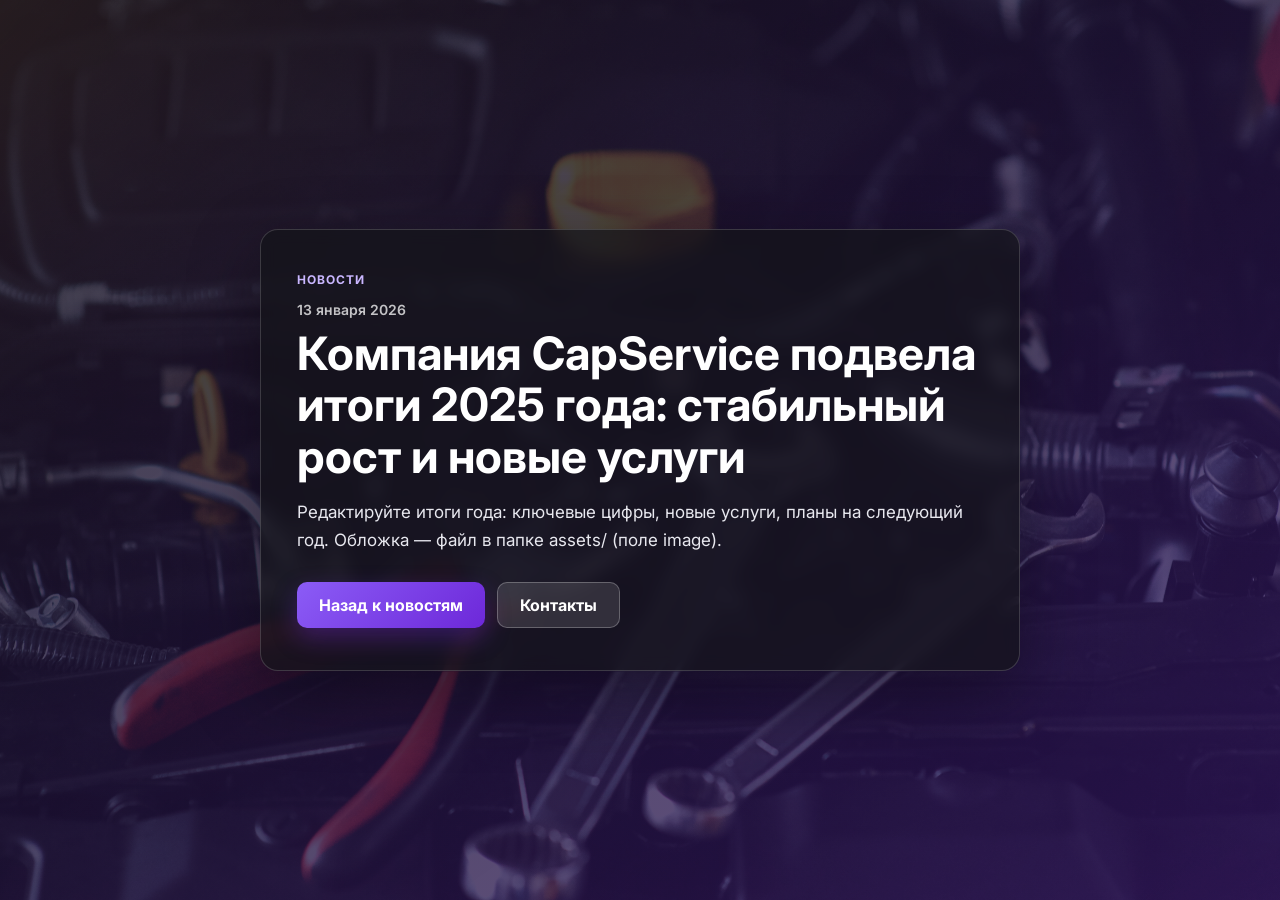
==== pages/news-2025-results.html @ f9108d3e "initial commit" ====
<!DOCTYPE html>
<html lang="ru">
<head>
    <meta charset="UTF-8">
    <meta name="viewport" content="width=device-width, initial-scale=1.0">
    <title>Итоги 2025 года | CapService</title>
    <link rel="preconnect" href="https://fonts.googleapis.com">
    <link rel="preconnect" href="https://fonts.gstatic.com" crossorigin>
    <link href="https://fonts.googleapis.com/css2?family=Inter:wght@300;400;500;600;700;800&display=swap" rel="stylesheet">
    <link rel="stylesheet" href="detail.css">
</head>
<body class="detail-page" data-content-root="../content/news/2025-results" style="background-image: url('../content/news/2025-results/assets/cover.jpg');">
    <main class="detail-card">
        <p class="detail-label" id="detail-label">Новости</p>
        <p class="detail-date" id="detail-date">13 января 2026</p>
        <h1 class="detail-title" id="detail-title">Компания CapService подвела итоги 2025 года</h1>
        <p class="detail-text" id="detail-text">
            Контент: content/news/2025-results/meta.json
        </p>
        <div class="detail-actions">
            <a href="../index.html#about" class="detail-btn primary" id="detail-btn-primary">Назад к новостям</a>
            <a href="../index.html#clients" class="detail-btn secondary" id="detail-btn-secondary">Контакты</a>
        </div>
    </main>
    <script src="detail-page.js"></script>
</body>
</html>
---- pages/detail.css ----
* {
    box-sizing: border-box;
}

body.detail-page {
    margin: 0;
    min-height: 100vh;
    font-family: 'Inter', -apple-system, BlinkMacSystemFont, 'Segoe UI', sans-serif;
    color: #ffffff;
    background-size: cover;
    background-position: center;
    background-repeat: no-repeat;
    display: flex;
    align-items: center;
    justify-content: center;
    padding: 24px;
    position: relative;
}

body.detail-page::before {
    content: '';
    position: fixed;
    inset: 0;
    background: linear-gradient(145deg, rgba(10, 10, 20, 0.8), rgba(44, 16, 93, 0.72));
    z-index: 0;
}

.detail-card {
    position: relative;
    z-index: 1;
    width: min(760px, 100%);
    padding: 42px 36px;
    border-radius: 18px;
    background: rgba(20, 20, 26, 0.72);
    border: 1px solid rgba(255, 255, 255, 0.16);
    backdrop-filter: blur(8px);
    box-shadow: 0 24px 70px rgba(0, 0, 0, 0.35);
}

.detail-date {
    margin: 0 0 10px;
    color: rgba(255, 255, 255, 0.75);
    font-size: 14px;
    font-weight: 600;
}

.detail-label {
    margin: 0 0 14px;
    color: #cab7ff;
    text-transform: uppercase;
    letter-spacing: 0.08em;
    font-size: 12px;
    font-weight: 700;
}

.detail-title {
    margin: 0 0 16px;
    font-size: clamp(28px, 5vw, 46px);
    line-height: 1.12;
}

.detail-text {
    margin: 0;
    color: #e8e8ef;
    line-height: 1.65;
    font-size: 17px;
}

.detail-actions {
    margin-top: 28px;
    display: flex;
    gap: 12px;
    flex-wrap: wrap;
}

.detail-btn {
    text-decoration: none;
    display: inline-flex;
    align-items: center;
    justify-content: center;
    padding: 12px 22px;
    border-radius: 10px;
    font-weight: 700;
    transition: transform 0.2s ease, box-shadow 0.2s ease, background 0.2s ease;
}

.detail-btn.primary {
    background: linear-gradient(135deg, #8b5cf6, #6d28d9);
    color: #ffffff;
    box-shadow: 0 10px 25px rgba(109, 40, 217, 0.35);
}

.detail-btn.secondary {
    background: rgba(255, 255, 255, 0.12);
    color: #ffffff;
    border: 1px solid rgba(255, 255, 255, 0.25);
}

.detail-btn:hover {
    transform: translateY(-1px);
}
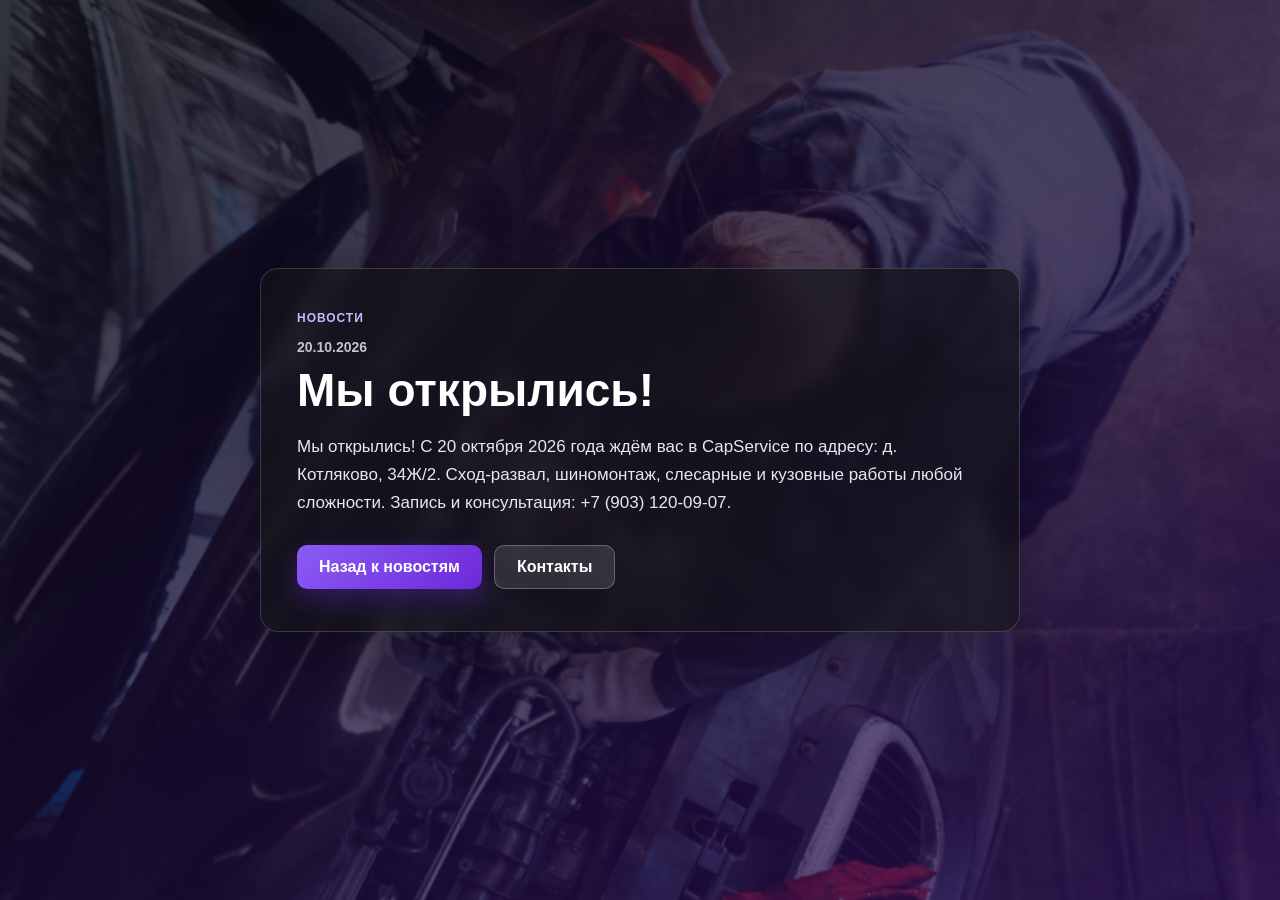
==== commit 8d4dc7e1: "new update" ====
--- a/pages/news-2025-results.html
+++ b/pages/news-2025-results.html
@@ -3,25 +3,11 @@
 <head>
     <meta charset="UTF-8">
     <meta name="viewport" content="width=device-width, initial-scale=1.0">
-    <title>Итоги 2025 года | CapService</title>
-    <link rel="preconnect" href="https://fonts.googleapis.com">
-    <link rel="preconnect" href="https://fonts.gstatic.com" crossorigin>
-    <link href="https://fonts.googleapis.com/css2?family=Inter:wght@300;400;500;600;700;800&display=swap" rel="stylesheet">
-    <link rel="stylesheet" href="detail.css">
+    <meta http-equiv="refresh" content="0; url=news-service-quality-leadership.html">
+    <link rel="canonical" href="news-service-quality-leadership.html">
+    <title>CapService</title>
 </head>
-<body class="detail-page" data-content-root="../content/news/2025-results" style="background-image: url('../content/news/2025-results/assets/cover.jpg');">
-    <main class="detail-card">
-        <p class="detail-label" id="detail-label">Новости</p>
-        <p class="detail-date" id="detail-date">13 января 2026</p>
-        <h1 class="detail-title" id="detail-title">Компания CapService подвела итоги 2025 года</h1>
-        <p class="detail-text" id="detail-text">
-            Контент: content/news/2025-results/meta.json
-        </p>
-        <div class="detail-actions">
-            <a href="../index.html#about" class="detail-btn primary" id="detail-btn-primary">Назад к новостям</a>
-            <a href="../index.html#clients" class="detail-btn secondary" id="detail-btn-secondary">Контакты</a>
-        </div>
-    </main>
-    <script src="detail-page.js"></script>
+<body>
+    <p><a href="news-service-quality-leadership.html">Перейти к актуальной информации CapService</a></p>
 </body>
 </html>
